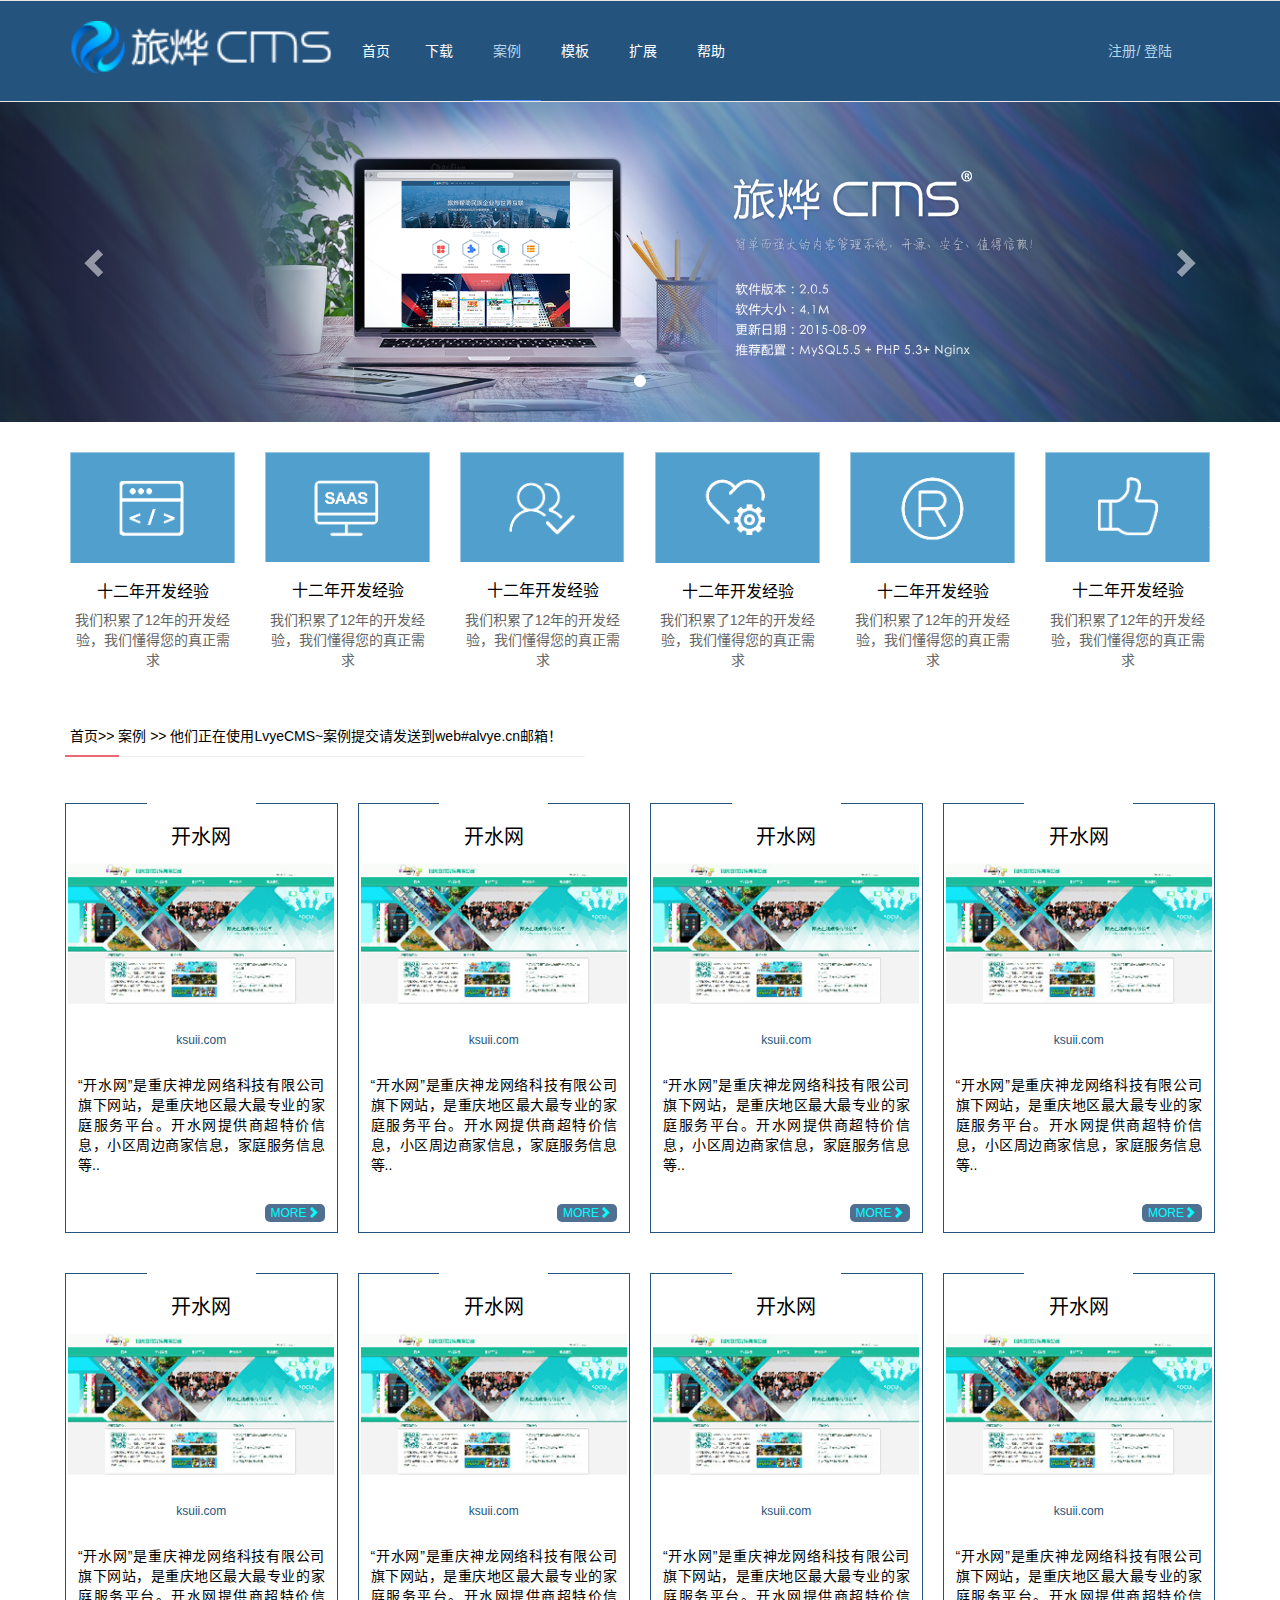
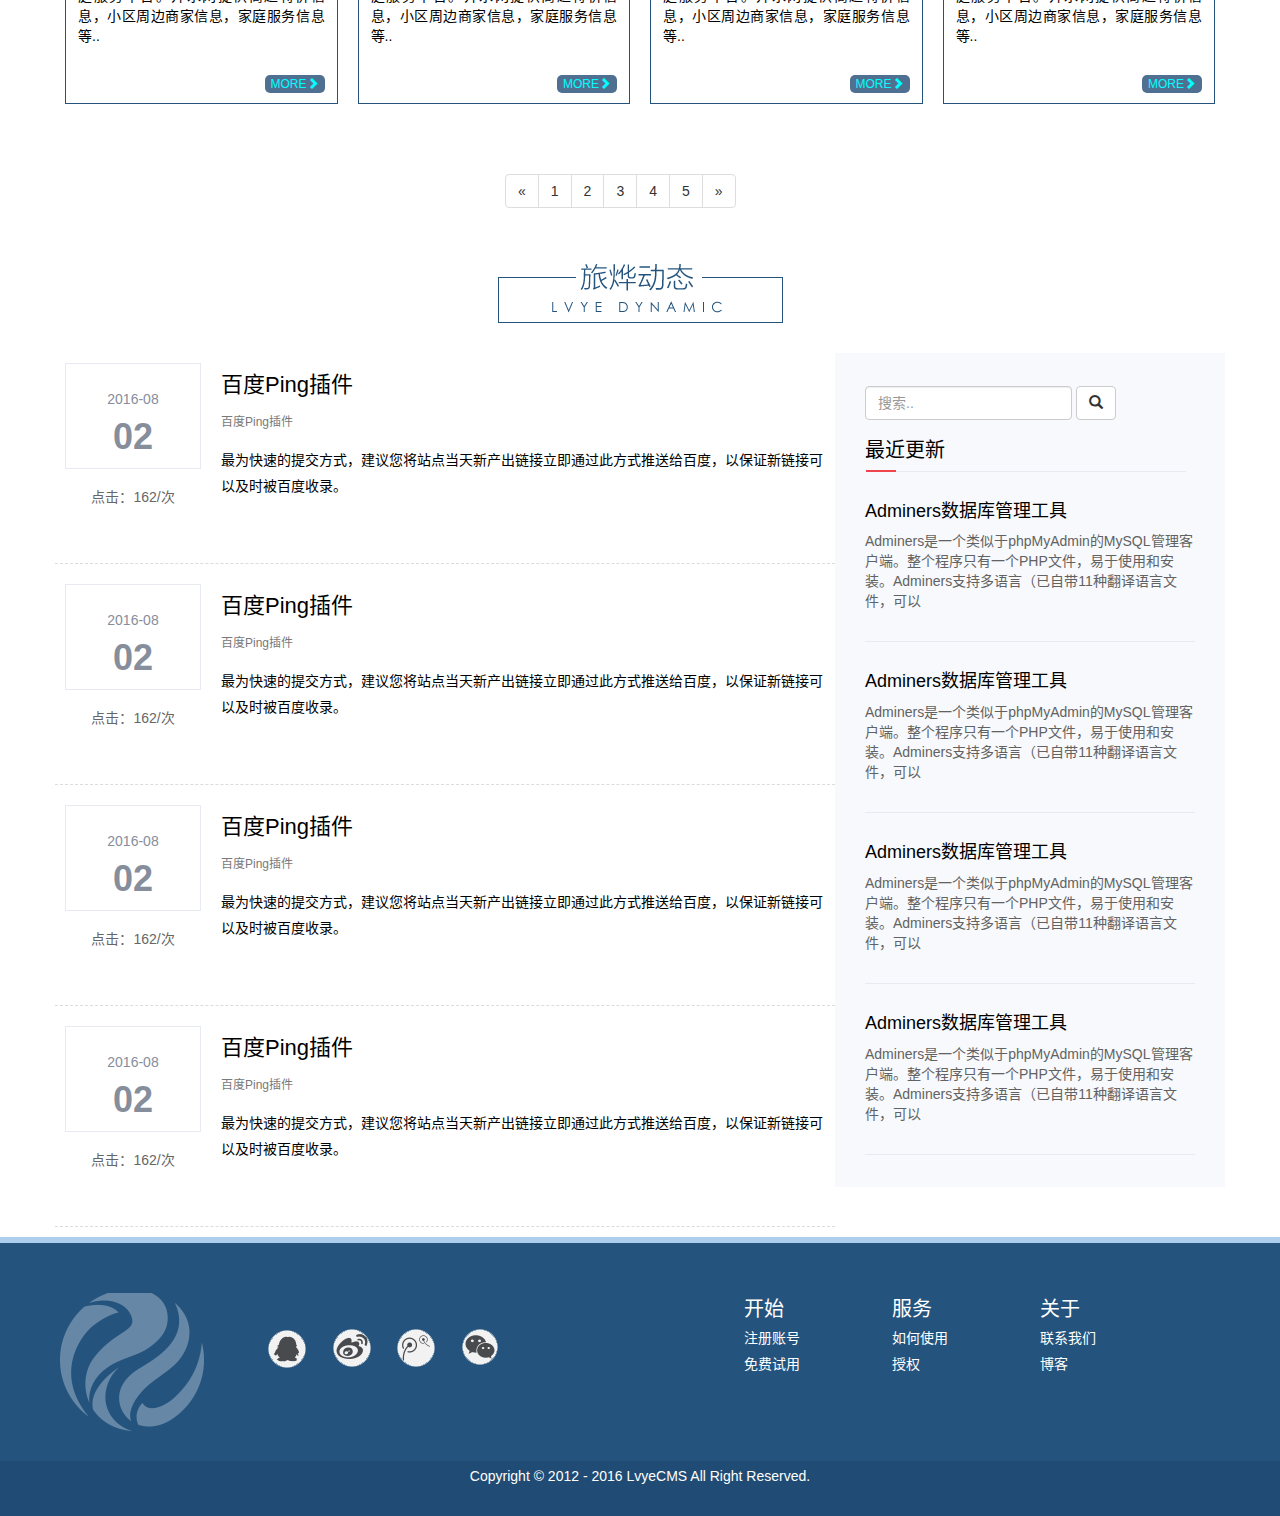
==== case.html @ 4589107e "Initial commit" ====
<!DOCTYPE html>
<html lang="zh-CN">

	<head>
		<meta charset="utf-8">
		<meta http-equiv="X-UA-Compatible" content="IE=edge">
		<meta name="viewport" content="width=device-width, initial-scale=1, maximum-scale=1, user-scalable=no">
		<title>旅烨CMS</title>
		<link rel="stylesheet" href="css/style.css">
		<link href="css/bootstrap.min.css" rel="stylesheet">
		<script src="js/jquery.min.js"></script>
		<script src="js/bootstrap.min.js"></script>

		<!-- HTML5 shim and Respond.js for IE8 support of HTML5 elements and media queries -->
		<!-- WARNING: Respond.js doesn't work if you view the page via file:// -->
		<!--[if lt IE 9]>
      <script src="js/html5shiv.min.js"></script>
      <script src="js/respond.min.js"></script>
    <![endif]-->

	</head>

	<body>

		<!-- header -->
		<div class="container-fluid main-container" >
			<div class="row">
				<nav class="navbar  navbar-default " id="nav-bg">
			<div class="container main">
				<div class="navbar-header nav-headLeft">
					<a class="nav-icon" href="#"><img src="images/CMS_03.png" alt="" /></a>
				</div>
				<button type="button" class="navbar-toggle collapsed nav-mybutton" data-toggle="collapse" data-target="#bs-example-navbar-collapse-1" aria-expanded="false">
		            <span class="sr-only">Toggle navigation</span>
		            <span class="icon-bar"></span>
		            <span class="icon-bar"></span>
		            <span class="icon-bar"></span>
      			</button>
      			
				<div class="collapse navbar-collapse nav-headRight clearfix" id="bs-example-navbar-collapse-1">
					<ul class="nav navbar-nav">
						<li ><a href="index.html">首页 <span class="sr-only">(current)</span></a></li>
						<li><a href="download.html" class="navLi">下载</a></li>
						<li  class="active"><a href="example.html" class="navLi">案例</a></li>
						<li><a href="template.html" class="navLi">模板</a></li>
						<li><a href="expand.html" class="navLi">扩展</a></li>
						<li><a href="#" class="navLi">帮助</a></li>
					</ul>
					
					<div class="sign">
						<a href="#">注册/</a>
						<a href="#">登陆</a>
					</div>
				
				</div>
				
			</div>
		</nav>
			</div>
		
		</div>
		<!-- /header -->
		
		
		<div class="container-fluid">
			<div id="carousel-example-generic" class="carousel slide mainBanner" data-ride="carousel">
				<!-- Indicators -->
				<ol class="carousel-indicators">
					<li data-target="#carousel-example-generic" data-slide-to="0" class="active"></li>
					<!--<li data-target="#carousel-example-generic" data-slide-to="1"></li>
					<li data-target="#carousel-example-generic" data-slide-to="2"></li>-->
				</ol>

				<!-- Wrapper for slides -->
				<div class="carousel-inner" role="listbox">
					<!--<div class="item active">
						<img src="images/index_06.png" alt="..." class="img-responsive center-block">
						<div class="carousel-caption bannerText">
							<h1>旅烨帮助民族企业与世界互联</h1>
							<p >
								<span>为您提供更好的网站后台管理系统 </span>
								<button class="btn btn-primary"><i class="icon glyphicon glyphicon-arrow-down"></i>
								     正式下载
								</button>
							</p>
							
						</div>
					</div>-->
					<div class="item active">
						<img src="images/banner2_02.png" alt="..." class="img-responsive center-block">
						<div class="carousel-caption banner2">
						
						</div>
					</div>
					<!--<div class="item">
						<img src="images/index_06.png" alt="..." class="img-responsive center-block">
						<div class="carousel-caption bannerText">
							<h3 class="text-left">旅烨帮助民族企业与世界互联</h3>
							<p class="text-left">为您提供更好的网站后台管理系统</p>
							<button class="btn btn-primary"><i class="icon glyphicon glyphicon-arrow-down"></i>
								正式下载</button>
						</div>
					</div>-->
				</div>

				<!-- Controls -->
				<a class="left carousel-control" href="#carousel-example-generic" role="button" data-slide="prev">
					<span class="glyphicon glyphicon-chevron-left" aria-hidden="true"></span>
					<span class="sr-only">Previous</span>
				</a>
				<a class="right carousel-control" href="#carousel-example-generic" role="button" data-slide="next">
					<span class="glyphicon glyphicon-chevron-right" aria-hidden="true"></span>
					<span class="sr-only">Next</span>
				</a>
			</div>
		</div>
		
		
		
		
		

		<div class="container case-pic">
			<div class="row">
				 <div class="col-md-2 col-xs-6"><img src="images/case_03.png" class="img-responsive center-block">
				  <h3>十二年开发经验</h3>
				  <p>我们积累了12年的开发经验，我们懂得您的真正需求</p>
				 </div>
				 <div class="col-md-2 col-xs-6"><img src="images/case_05.png" class="img-responsive center-block">
				  <h3>十二年开发经验</h3>
				  <p>我们积累了12年的开发经验，我们懂得您的真正需求</p>
				 </div>
				 <div class="col-md-2 col-xs-6"><img src="images/case_07.png" class="img-responsive center-block">
				  <h3>十二年开发经验</h3>
				  <p>我们积累了12年的开发经验，我们懂得您的真正需求</p>
				 </div>
				 <div class="col-md-2 col-xs-6"><img src="images/case_09.png" class="img-responsive center-block">
				    <h3>十二年开发经验</h3>
				    <p>我们积累了12年的开发经验，我们懂得您的真正需求</p>
				 </div>
				 <div class="col-md-2 col-xs-6"><img src="images/case_11.png" class="img-responsive center-block">
				     <h3>十二年开发经验</h3>
				    <p>我们积累了12年的开发经验，我们懂得您的真正需求</p>
				 </div>
				 <div class="col-md-2 col-xs-6"><img src="images/case_13.png" class="img-responsive center-block">
				     <h3>十二年开发经验</h3>
				    <p>我们积累了12年的开发经验，我们懂得您的真正需求</p>
				 </div>
			</div>
			
		</div>
		
		<div class="container nav-brand">
			<h3><a  href="#">首页>> </a> <a  href="#"> 案例 >> </a> <a  href="#">他们正在使用LvyeCMS~案例提交请发送到web#alvye.cn邮箱！</a></h3>
			
		</div>
		
		
		<div class="container-fluid index-pic2 case-bg">

			<div class="container">
				
				<div class="row index-show">
					<div class="col-md-3 col-sm-6 ">
						<div class="case-border-headLc">
							<div class="case-border-headL">
							</div>
						</div>
						<div class="case-border-headCenter">
							
						</div>
						<div class="case-border-headRc">
							<div class="case-border-headR">
							</div>
						</div>
						<div class="case-border">
							<div class="index-text3">
								<h3>开水网</h3>
								<img src="images/index2_11.png" class="img-responsive center-block">
								<h6>ksuii.com</h6>
								<p>“开水网”是重庆神龙网络科技有限公司旗下网站，是重庆地区最大最专业的家庭服务平台。开水网提供商超特价信息，小区周边商家信息，家庭服务信息等..</p>
								<h4><a href="#">MORE<i class="icon glyphicon glyphicon-chevron-right"></i></a></h4>
							</div>
						</div>
					</div>
					<div class="col-md-3 col-sm-6 ">
						<div class="case-border-headLc">
							<div class="case-border-headL">
							</div>
						</div>
						<div class="case-border-headCenter">
							
						</div>
						<div class="case-border-headRc">
							<div class="case-border-headR">
							</div>
						</div>
						<div class="case-border">
							<div class="index-text3">
								<h3>开水网</h3>
								<img src="images/index2_11.png" class="img-responsive center-block">
								<h6>ksuii.com</h6>
								<p>“开水网”是重庆神龙网络科技有限公司旗下网站，是重庆地区最大最专业的家庭服务平台。开水网提供商超特价信息，小区周边商家信息，家庭服务信息等..</p>
								<h4><a href="#">MORE<i class="icon glyphicon glyphicon-chevron-right"></i></a></h4>
							</div>
						</div>
					</div>
					<div class="col-md-3 col-sm-6 ">
						<div class="case-border-headLc">
							<div class="case-border-headL">
							</div>
						</div>
						<div class="case-border-headCenter">
							
						</div>
						<div class="case-border-headRc">
							<div class="case-border-headR">
							</div>
						</div>
						<div class="case-border">
							<div class="index-text3">
								<h3>开水网</h3>
								<img src="images/index2_11.png" class="img-responsive center-block">
								<h6>ksuii.com</h6>
								<p>“开水网”是重庆神龙网络科技有限公司旗下网站，是重庆地区最大最专业的家庭服务平台。开水网提供商超特价信息，小区周边商家信息，家庭服务信息等..</p>
								<h4><a href="#">MORE<i class="icon glyphicon glyphicon-chevron-right"></i></a></h4>
							</div>
						</div>
					</div>
					<div class="col-md-3 col-sm-6 ">
						<div class="case-border-headLc">
							<div class="case-border-headL">
							</div>
						</div>
						<div class="case-border-headCenter">
							
						</div>
						<div class="case-border-headRc">
							<div class="case-border-headR">
							</div>
						</div>
						<div class="case-border">
							<div class="index-text3">
								<h3>开水网</h3>
								<img src="images/index2_11.png" class="img-responsive center-block">
								<h6>ksuii.com</h6>
								<p>“开水网”是重庆神龙网络科技有限公司旗下网站，是重庆地区最大最专业的家庭服务平台。开水网提供商超特价信息，小区周边商家信息，家庭服务信息等..</p>
								<h4><a href="#">MORE<i class="icon glyphicon glyphicon-chevron-right"></i></a></h4>
							</div>
						</div>
					</div>
					<div class="col-md-3 col-sm-6 ">
						<div class="case-border-headLc">
							<div class="case-border-headL">
							</div>
						</div>
						<div class="case-border-headCenter">
							
						</div>
						<div class="case-border-headRc">
							<div class="case-border-headR">
							</div>
						</div>
						<div class="case-border">
							<div class="index-text3">
								<h3>开水网</h3>
								<img src="images/index2_11.png" class="img-responsive center-block">
								<h6>ksuii.com</h6>
								<p>“开水网”是重庆神龙网络科技有限公司旗下网站，是重庆地区最大最专业的家庭服务平台。开水网提供商超特价信息，小区周边商家信息，家庭服务信息等..</p>
								<h4><a href="#">MORE<i class="icon glyphicon glyphicon-chevron-right"></i></a></h4>
							</div>
						</div>
					</div>
					<div class="col-md-3 col-sm-6 ">
						<div class="case-border-headLc">
							<div class="case-border-headL">
							</div>
						</div>
						<div class="case-border-headCenter">
							
						</div>
						<div class="case-border-headRc">
							<div class="case-border-headR">
							</div>
						</div>
						<div class="case-border">
							<div class="index-text3">
								<h3>开水网</h3>
								<img src="images/index2_11.png" class="img-responsive center-block">
								<h6>ksuii.com</h6>
								<p>“开水网”是重庆神龙网络科技有限公司旗下网站，是重庆地区最大最专业的家庭服务平台。开水网提供商超特价信息，小区周边商家信息，家庭服务信息等..</p>
								<h4><a href="#">MORE<i class="icon glyphicon glyphicon-chevron-right"></i></a></h4>
							</div>
						</div>
					</div>
					<div class="col-md-3 col-sm-6 ">
						<div class="case-border-headLc">
							<div class="case-border-headL">
							</div>
						</div>
						<div class="case-border-headCenter">
							
						</div>
						<div class="case-border-headRc">
							<div class="case-border-headR">
							</div>
						</div>
						<div class="case-border">
							<div class="index-text3">
								<h3>开水网</h3>
								<img src="images/index2_11.png" class="img-responsive center-block">
								<h6>ksuii.com</h6>
								<p>“开水网”是重庆神龙网络科技有限公司旗下网站，是重庆地区最大最专业的家庭服务平台。开水网提供商超特价信息，小区周边商家信息，家庭服务信息等..</p>
								<h4><a href="#">MORE<i class="icon glyphicon glyphicon-chevron-right"></i></a></h4>
							</div>
						</div>
					</div>
					<div class="col-md-3 col-sm-6 ">
						<div class="case-border-headLc">
							<div class="case-border-headL">
							</div>
						</div>
						<div class="case-border-headCenter">
							
						</div>
						<div class="case-border-headRc">
							<div class="case-border-headR">
							</div>
						</div>
						<div class="case-border">
							<div class="index-text3">
								<h3>开水网</h3>
								<img src="images/index2_11.png" class="img-responsive center-block">
								<h6>ksuii.com</h6>
								<p>“开水网”是重庆神龙网络科技有限公司旗下网站，是重庆地区最大最专业的家庭服务平台。开水网提供商超特价信息，小区周边商家信息，家庭服务信息等..</p>
								<h4><a href="#">MORE<i class="icon glyphicon glyphicon-chevron-right"></i></a></h4>
							</div>
						</div>
					</div>
					

				</div>
				<div style="height: 20px;"></div>
			</div>

		</div>

        <div class="container page-find">
        	<nav>
				<ul class="pagination">
				    <li>
				      <a href="#" aria-label="Previous">
				        <span aria-hidden="true">&laquo;</span>
				      </a>
				    </li>
				    <li><a href="#">1</a></li>
				    <li><a href="#">2</a></li>
				    <li><a href="#">3</a></li>
				    <li><a href="#">4</a></li>
				    <li><a href="#">5</a></li>
				    <li>
				      <a href="#" aria-label="Next">
				        <span aria-hidden="true">&raquo;</span>
				      </a>
				    </li>
				</ul>
			</nav>
        </div>


	
		<div class="container">
				<h1 class="title"><img src="images/index_28.png" class="img-responsive center-block"></h1>
			    <div class="row">
				    <div class="col-md-8 index-text clearfix">
				    	<div class="row clearfix">
						    	<div class="left ">
						    		<div>
						    		   <h5>2016-08</h5>
						    		   <h1><strong>02</strong></h1>
						    		</div>
						    		<p>点击：<span>162</span>/次</p>
						    		
						    	</div>
						    	<div class="right">
						    		<h3>百度Ping插件</h3>
						    		<h6>百度Ping插件</h6>
						    		<h5>最为快速的提交方式，建议您将站点当天新产出链接立即通过此方式推送给百度，以保证新链接可以及时被百度收录。</h5>
						    	
						    	</div>
						    	
				    	</div>
				    	<div class="row">
						    	<div class="left ">
						    		<div>
						    		   <h5>2016-08</h5>
						    		   <h1><strong>02</strong></h1>
						    		</div>
						    		<p>点击：<span>162</span>/次</p>
						    		
						    	</div>
						    	<div class="right">
						    		<h3>百度Ping插件</h3>
						    		<h6>百度Ping插件</h6>
						    		<h5>最为快速的提交方式，建议您将站点当天新产出链接立即通过此方式推送给百度，以保证新链接可以及时被百度收录。</h5>
						    	
						    	</div>
				    	</div>
				    	<div class="row">
						    	<div class="left ">
						    		<div>
						    		   <h5>2016-08</h5>
						    		   <h1><strong>02</strong></h1>
						    		</div>
						    		<p>点击：<span>162</span>/次</p>
						    		
						    	</div>
						    	<div class="right">
						    		<h3>百度Ping插件</h3>
						    		<h6>百度Ping插件</h6>
						    		<h5>最为快速的提交方式，建议您将站点当天新产出链接立即通过此方式推送给百度，以保证新链接可以及时被百度收录。</h5>
						    	
						    	</div>
				    	</div>
				    	<div class="row">
						    	<div class="left ">
						    		<div>
						    		   <h5>2016-08</h5>
						    		   <h1><strong>02</strong></h1>
						    		</div>
						    		<p>点击：<span>162</span>/次</p>
						    		
						    	</div>
						    	<div class="right">
						    		<h3>百度Ping插件</h3>
						    		<h6>百度Ping插件</h6>
						    		<h5>最为快速的提交方式，建议您将站点当天新产出链接立即通过此方式推送给百度，以保证新链接可以及时被百度收录。</h5>
						    	
						    	</div>
				    	</div>
				    	
				    	
				    </div>
				    
				    
				     <div class="col-md-4 index-news">
				    
				        <form class="navbar-form navbar-left" role="search">
							  <div class="form-group index-search">
							    <input type="text" class="form-control" placeholder="搜索.." >
							    <button type="submit" class="btn btn-default"><i class="icon glyphicon glyphicon-search" ></i></button>
							  </div>
							  <h3>最近更新</h3>
							  <img src="images/index3_03.png" class="img-responsive " />
							  
							  <div  class="index-text2">
							  	<h5>Adminers数据库管理工具</h5>
							  	<p>Adminers是一个类似于phpMyAdmin的MySQL管理客户端。整个程序只有一个PHP文件，易于使用和安装。Adminers支持多语言（已自带11种翻译语言文件，可以</p>
							  </div>
							  <div  class="index-text2">
							  	<h5>Adminers数据库管理工具</h5>
							  	<p>Adminers是一个类似于phpMyAdmin的MySQL管理客户端。整个程序只有一个PHP文件，易于使用和安装。Adminers支持多语言（已自带11种翻译语言文件，可以</p>
							  </div>
							  <div  class="index-text2">
							  	<h5>Adminers数据库管理工具</h5>
							  	<p>Adminers是一个类似于phpMyAdmin的MySQL管理客户端。整个程序只有一个PHP文件，易于使用和安装。Adminers支持多语言（已自带11种翻译语言文件，可以</p>
							  </div>
							  <div  class="index-text2">
							  	<h5>Adminers数据库管理工具</h5>
							  	<p>Adminers是一个类似于phpMyAdmin的MySQL管理客户端。整个程序只有一个PHP文件，易于使用和安装。Adminers支持多语言（已自带11种翻译语言文件，可以</p>
							  </div>
							  
							  
						</form>
				    
				    
				    </div>
			    </div>
		</div>
		
		

		<!--footer-->
		<div class="container-fluid footer">
			<div class="container">
				<div class="row footer-pic clearfix">
					<ul class="clearfix picture ">
					   <li> <img src="images/foot1.png" class="img-responsive"></li>
					   <li class="icon"> <a href="#" target="_blank"><img src="images/foot2.png" class="img-responsive"></a></li>
					   <li class="icon"> <a href="#" target="_blank"><img src="images/foot3.png" class="img-responsive"></a></li>
					   <li class="icon"><a href="#" target="_blank"> <img src="images/foot4.png" class="img-responsive"></a></li>
					   <li class="icon"> <a href="#" target="_blank"><img src="images/foot5.png" class="img-responsive"></a></li>
			
					</ul>
					
					<ul class="clearfix text">
					   <li class="large"><a href="#" target="_blank" style=" font-size: 20px; line-height: 32px;">开始</a></li>
					   <li ><a href="#" target="_blank"> 注册账号</a></li>
					   <li > <a href="#" target="_blank">免费试用</a></li>
					</ul>
					
					<ul class="clearfix text">
					   <li class="large"><a href="#" target="_blank" style=" font-size: 20px;line-height: 32px;">服务</a></li>
					   <li > <a href="#" target="_blank">如何使用</li>
					   <li > <a href="#" target="_blank">授权</a></li>
					</ul>
					<ul class="clearfix text">
					   <li class="large"><a href="#" target="_blank" style=" font-size: 20px;line-height: 32px;">关于</a></li>
					   <li > <a href="#" target="_blank">联系我们</a></li>
					   <li > <a href="#" target="_blank">博客</a></li>
					</ul>
					
			    </div>
			   
			    
		
			</div>
		</div>
		
		<div class="container-fluid footer2">
			 <div class="row copy-right">
			    	<p style="color: #ffffff">Copyright © 2012 - 2016 LvyeCMS All Right Reserved.</p>
			  </div>
		</div>
		<!--/footer-->
	</body>

</html>
---- css/style.css ----
html{
    font-size: 62.5%;
}
body{
    font-size: 14px;
    font-size: 1.4rem;
}
ul li{ list-style-type: none;}
.clear{ clear: both;}
.title{ margin: 30px auto;}

/*header*/
.main-container{overflow: hidden; }
.main-color{ color:#4385f5 ;}
#nav-bg{background: #24547e!important;}
.sign{float: right; line-height: 40px;padding-top:30px;}
.sign a{ color: #b5d5eb;}
.nav-headLeft{width: 23%;float: left;}
.nav-headLeft img{width: 100%;}
.nav-headRight{width: 75%;float:left;}
.nav-icon{display: block;min-width: 165px;}
.nav-icon img{display: block;margin-top: 20px;}
.navbar{ border-radius: 0;border:none;border-bottom: 1px solid #ddd; margin-bottom: 0!important;}
.navbar-default{background: #ffffff!important;}
.main{  width: 100%;}
.navbar-default .navbar-nav > li > a {
    font-size: 14px; color: #ffffff!important;
}
#bs-example-navbar-collapse-1{width: 75%;}
.navbar-default .navbar-nav a:hover,.navbar-default .navbar-nav > .active > a, .navbar-default .navbar-nav > .active > a:hover, .navbar-default .navbar-nav > .active > a:focus {
    border-bottom: 1px solid #4385f5; color: #b5d5eb!important;
}

.navbar-default .navbar-nav .signFont a:hover{
	
	border-bottom: none;
	background:none;
}

/*banner*/
.mainBanner{ background: #ffffff;}
.bannerText{ text-align: left;top:25%;margin-left: 7%;}
.bannerText h1{ text-align: left;}
.bannerText p{ text-align: left;}
.bannerText button{background: #24547e; color:#eb6877;border-radius: 20px; border: none; margin-left: 20px;}




/*index*/
.index-pic{ margin-bottom: 50px;}
.product-pic{ text-align: center;}
.product-pic h5{ color: #24547e; font-size: 28px;}
.product-pic p{ font-size: 18px; color: #000;}
.index-pic2{ background: url(../images/index_25.png) repeat-y; width: 100%; }
.index-show>div{ margin-bottom: 20px; text-align: justify; text-align:justify;padding: 10px;}
.index-border{border-left: 1px solid #ffffff; border-right: 1px solid #ffffff;  border-bottom: 1px solid #ffffff;padding: 0 2px; clear: both;}
.index-border-headLc{padding-left: 2px !important;padding-top: 2px !important;padding-right: 0 !important;border-left: 1px solid #ffffff;border-top: 1px solid #ffffff;float: left;width: 30%;}
.index-border-headRc{padding-left: 0 !important;padding-top: 2px !important;padding-right: 2px !important;border-right: 1px solid #ffffff;border-top: 1px solid #ffffff;float: left;width: 30%;}
.index-border-headL{background: #fff;height: 20px;}
.index-border-headR{background: #fff;height: 20px;}
.index-border-headCenter{padding: 0 !important;float: left;width: 40%;height: 20px;background: #fff;margin-top: 3px;}
.index-show>div{min-height: 420px;}
.index-text3 h3{ text-align: center;color: #000000; font-size: 20px; }
.index-text3{background: #ffffff;}
.index-text3 h6{ text-align: center;color: #24547e; line-height: 30px; }
.index-text3 p{ color: #000000; padding: 10px; }
.index-text3 h4{ text-align: right; font-size: 12px;padding: 10px; margin-bottom: 2px;}
.index-text3 h4 a{color: #00ffff; background: #507091; padding:2px 6px; border-radius: 5px;}
.index-text>div{border-bottom:1px dashed #dcdcdc;margin-bottom: 10px;}
.index-text .left>div{ border: 1px solid #e7eaf1;margin: 10px; padding:10px;text-align: center; color: #868e9c;}
.index-text .left h5{line-height: 14px; padding-top: 8px;}
.index-text .left h1{line-height: 22px;} 
.index-text .left p{ padding-top: 8px;}
.index-text .left{  float: left; width: 20%; text-align: center; min-height: 210px;}
.index-text .right{ float: left;width: 80%;min-height: 210px; padding-left: 10px;}
.index-text .right h3{color: #000; font-size: 22px;}
.index-text .right h6{ color: #797979; line-height: 30px;}
.index-text .right h5{color: #000; line-height: 26px; padding-right: 10px;}
.index-news h3{color: #000; font-size: 20px ;  height: 20px; line-height: 20px; }
.index-text2 h5{ color: #000; font-size: 18px;}
.index-text2 p{ color: #626262; }
.index-text2{ padding: 20px 0; border-bottom: 1px solid #e7eaf1;}
.index-search input{display: inline-block;width: 230px;}
.index-search button{display: inline-block;}
.index-news{ background: #f7f9fc;}

/*case*/
.case-pic{margin-top: 30px; text-align: center;}
.case-pic>div>div{margin-bottom: 20px;  min-height: 223px}
.case-pic h3{font-size: 16px; color: #000;}
.case-bg{background: #ffffff; background-image: none!important; }
.nav-brand{ background: url(../images/btbg_03.png) 10px bottom no-repeat; margin-bottom: 36px; }
.nav-brand a{color: #000; font-size: 14px;}
.case-border{border-left: 1px solid #24547e; border-right: 1px solid #24547e;  border-bottom: 1px solid #24547e;padding: 0 2px; clear: both;}
.case-border-headLc{padding-left: 2px !important;padding-top: 2px !important;padding-right: 0 !important;border-left: 1px solid #24547e;border-top: 1px solid #24547e;float: left;width: 30%;}
.case-border-headRc{padding-left: 0 !important;padding-top: 2px !important;padding-right: 2px !important;border-right: 1px solid #24547e;border-top: 1px solid #24547e;float: left;width: 30%;}
.case-border-headL{background: #fff;height: 20px;}
.case-border-headR{background: #fff;height: 20px;}
.case-border-headCenter{padding: 0 !important;float: left;width: 40%;height: 20px;background: #fff;margin-top: 3px;}

/*expand*/
.expand-list{padding-left: 0;}
.expand-list li{ height: 50px; line-height: 50px; border-bottom: 1px solid #e7eaf1; text-indent: 30px;}
.expand-list .list1{ background: url(../images/extend_03.png) left center no-repeat;}
.expand-list .list2{ background: url(../images/extend_06.png) left center no-repeat;}
.expand-list .list3{ background: url(../images/extend_08.png) left center no-repeat;}
.expand-list .list4{ background: url(../images/extend_10.png) left center no-repeat;}
.expand-list .list5{ background: url(../images/extend_12.png) left center no-repeat;}
.expand-list .list6{ background: url(../images/extend_14.png) left center no-repeat;}
.expand-list .list7{ background: url(../images/extend_16.png) left center no-repeat;}
.expand-list .list8{ background: url(../images/extend_18.png) left center no-repeat;}
.expand-list .list9{ background: url(../images/extend_20.png) left center no-repeat;}
.expand-list li a{display: inline-block; float: left; color: #e1e4ed;}
.expand-list li a:last-child{ float: right;}
.expand-list .text2{ color: #000;}
.expend-right1{ float: left; width: 32%!important;}
.expand-page>h5{ color: #000; font-size: 20px; margin-top: 20px;}
.expand-page>p{padding: 20px 0 0 0;}
.expand-page h4{ text-align: left;  position: absolute; top:10%; right: 15%;}
.expand-page h4 a{color: #ffffff; background: #eb6877; padding: 5px 10px; border-radius: 10px;}

/*tempalte*/
.tempalte-pic{ text-align: center; max-height: 290px; margin-bottom: 30px;}
.tempalte-pic>h5{ color: #000; font-size: 16px;}
.tempalte-pic2>div{text-align: center;}
.tempalte-pic2 span{ color: #c01c1c;}













/*footer*/
.footer{border-top: 6px solid #acceec; background: #24547e;padding-bottom: 20px;}
.footer-pic{width: 100%;}
.footer-pic .picture{margin-top:50px;  float: left; width: 60%; margin-left: -35px;}
.footer-pic .picture>li {float: left;margin-right:4%;}
.footer-pic .picture .icon{margin-top:35px;}
.footer-pic .picture>li:first-child{margin-right:10%;	}
.footer-pic .text{margin-top:50px;  float: left; width: 13%;	}
.footer-pic .text li a{color: #ffffff;line-height: 26px;};
.footer-pic .text .large{font-size: 20px;}
.footer2{ overflow-x: hidden; padding: 5px 0 20px 0;  background:#204b74;}
.copy-right p{color: #ffffff; text-align: center; }
.signFont a{font-size: 20px!important;}
.login a{ margin-left: 100px;}

.page-find{ margin: 0 auto; max-width: 300px;}
@media (max-width:1200px){
.footer-pic .text{ width: 30%; margin:20px 0;}
.footer-pic .picture{ width: 100%;}

}

@media (min-width:1200px){
	.navLi{padding-left: 20px!important;padding-right: 20px!important;}
}

@media (max-width:995px){
.expand{display: none;}
	
}


@media (max-width:885px){
.bannerText h1 {font-size: 20px;}
	
}

@media (min-width:768px) and (max-width:992px){
	.navLi{padding-left: 10px!important;padding-right: 10px!important;}
	.nav-icon img{margin-top: 26px;}

}
@media (max-width:768px){
	.sign{float: left;}
	.sign button{margin-left: 0;margin-top: 0;}
	.nav-icon{margin-top: 27px;}
	.nav-headLeft{margin-left: 15px!important;}
	.navbar-toggle{ background-color: #ffffff!important;}
	.navbar-collapse{ margin-top: 10px;}
	.sign{padding-top: 0;}
	#bs-example-navbar-collapse-1{ width: 100%; text-indent: 30px;}
}
@media (max-width:655px){

.footer-pic .picture{ width: 100%;}
.footer-pic .picture  { display: none;}
}
@media (max-width:575px){

.bannerText {top: 2%;}
}
@media (max-width:530px){
.bannerText p span{ display: none;}
.bannerText {top: 0;}
.bannerText h1 {font-size: 14px;}
.bannerText button{ margin-left: 0;}
.carousel-caption{ padding-top: 0!important;}
}
@media (max-width:520px){
.index-text .left{ width: 25%;}
.index-text .left h5{ font-size: 12px;}
.index-text .left h1{ font-size: 22px;}
.index-text .left p{ display: none;}
.index-text .right{ width: 75%;}
}




@media (max-width:612px){
   .footer-pic .picture{ display: none;}
   .copy-right p{ text-align: center; margin-top: 20px;}
}

@media (max-width:480px){
	
	.navbar-brand{
	    width: 220px;
	    height: 99px;
	    background: url(../images/CMS_03.png) no-repeat 15px center;
	    background-size: 80%;
	    margin-left: 0;
	}
	
	.nav-mybutton{margin-right: 20px;}
    .nav-icon img{margin-left: 15px;}
}

@media (max-width:420px){
.copy-right{font-size: 12px; padding-left: 10px; padding-right: 10px;}

}

@media (max-width:395px){
.expand-page h4{ position: relative; margin-left: 50px;}

}
@media (max-width:360px){
.footer-pic .text{ display: none;}

}
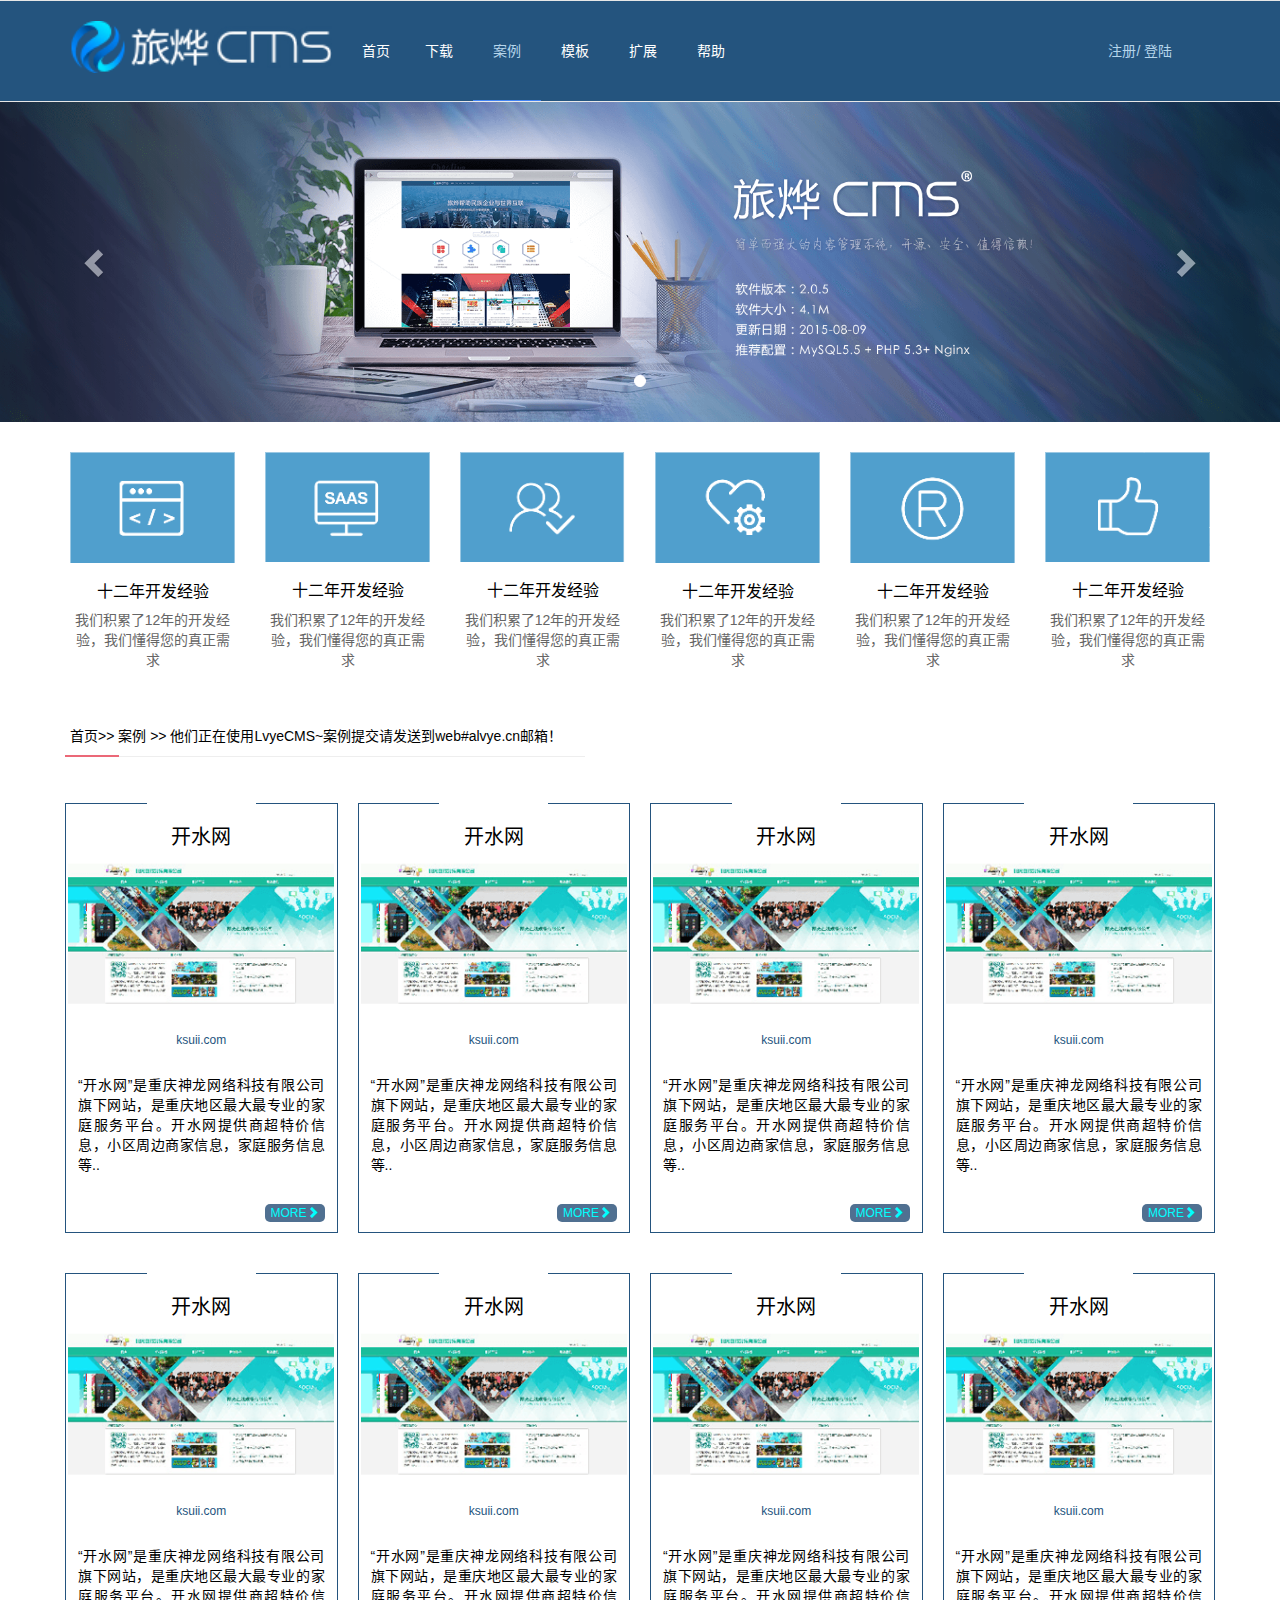
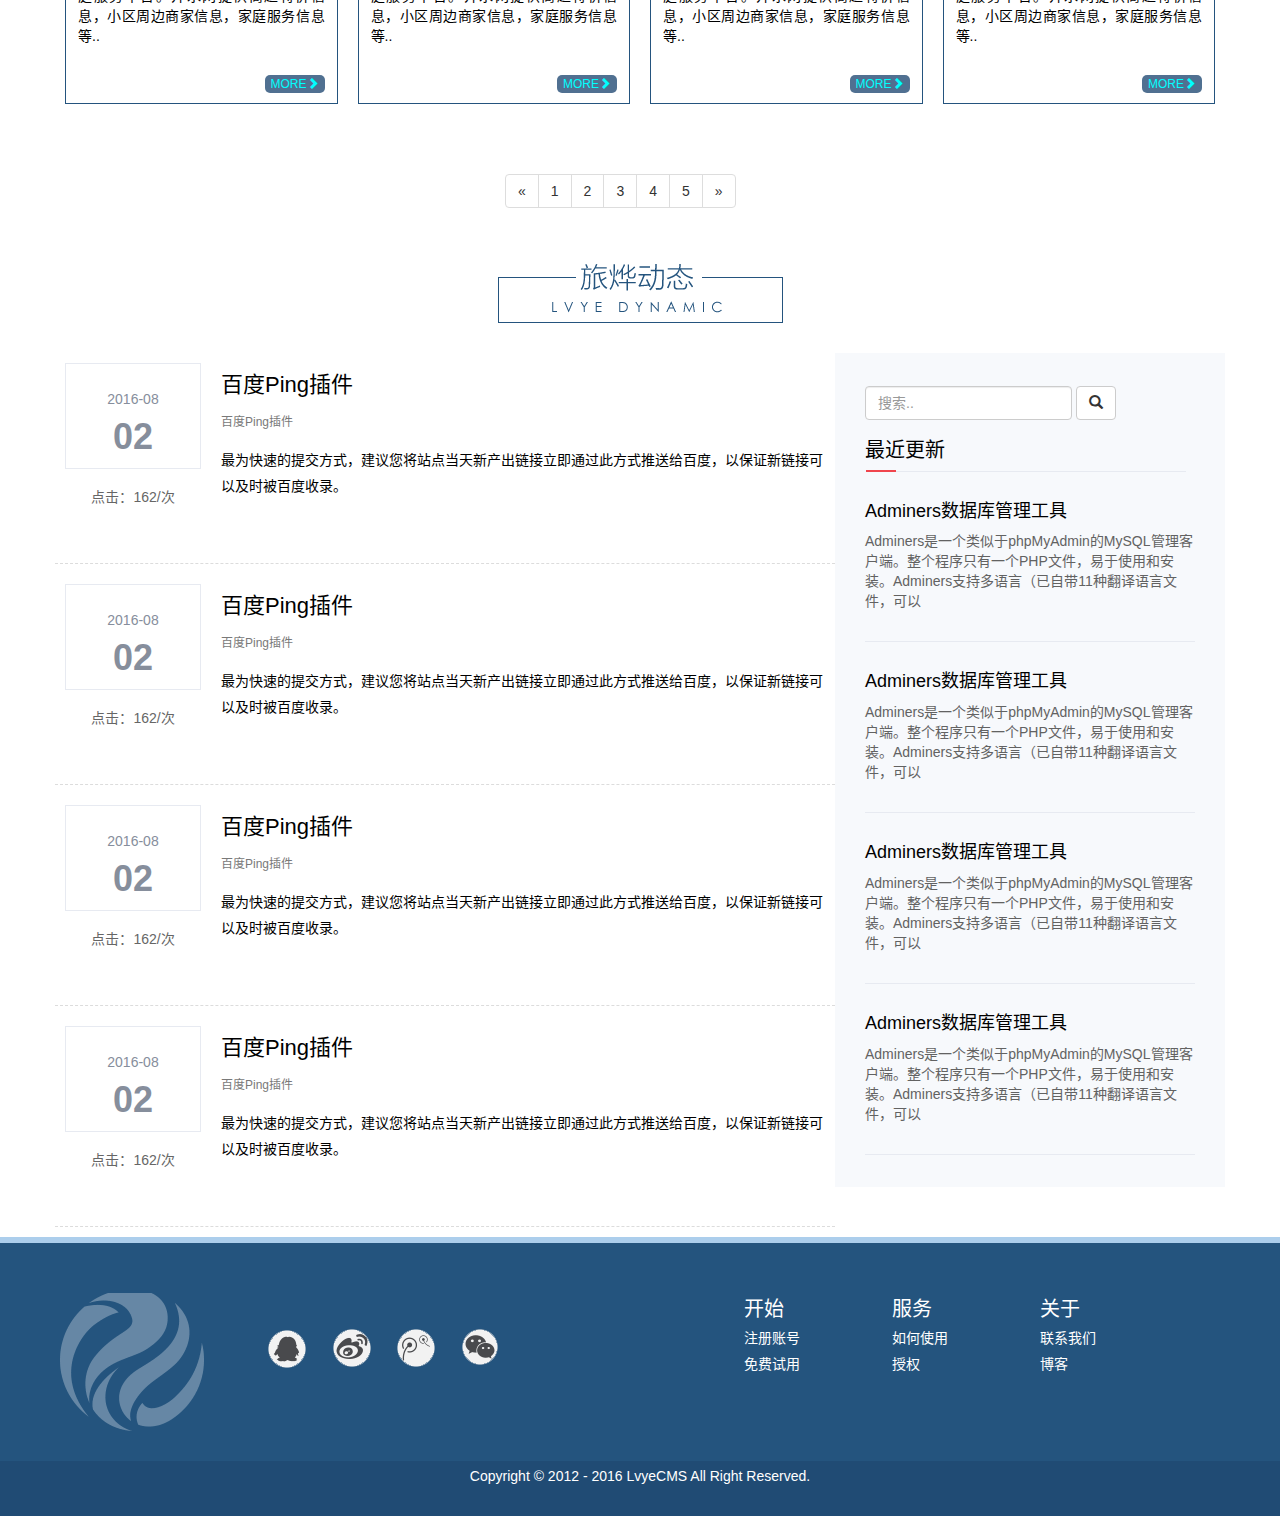
==== commit 2703595c: "login-register" ====
--- a/case.html
+++ b/case.html
@@ -501,7 +501,7 @@
 					
 					<ul class="clearfix text">
 					   <li class="large"><a href="#" target="_blank" style=" font-size: 20px;line-height: 32px;">服务</a></li>
-					   <li > <a href="#" target="_blank">如何使用</li>
+					   <li > <a href="#" target="_blank">如何使用</a></li>
 					   <li > <a href="#" target="_blank">授权</a></li>
 					</ul>
 					<ul class="clearfix text">
